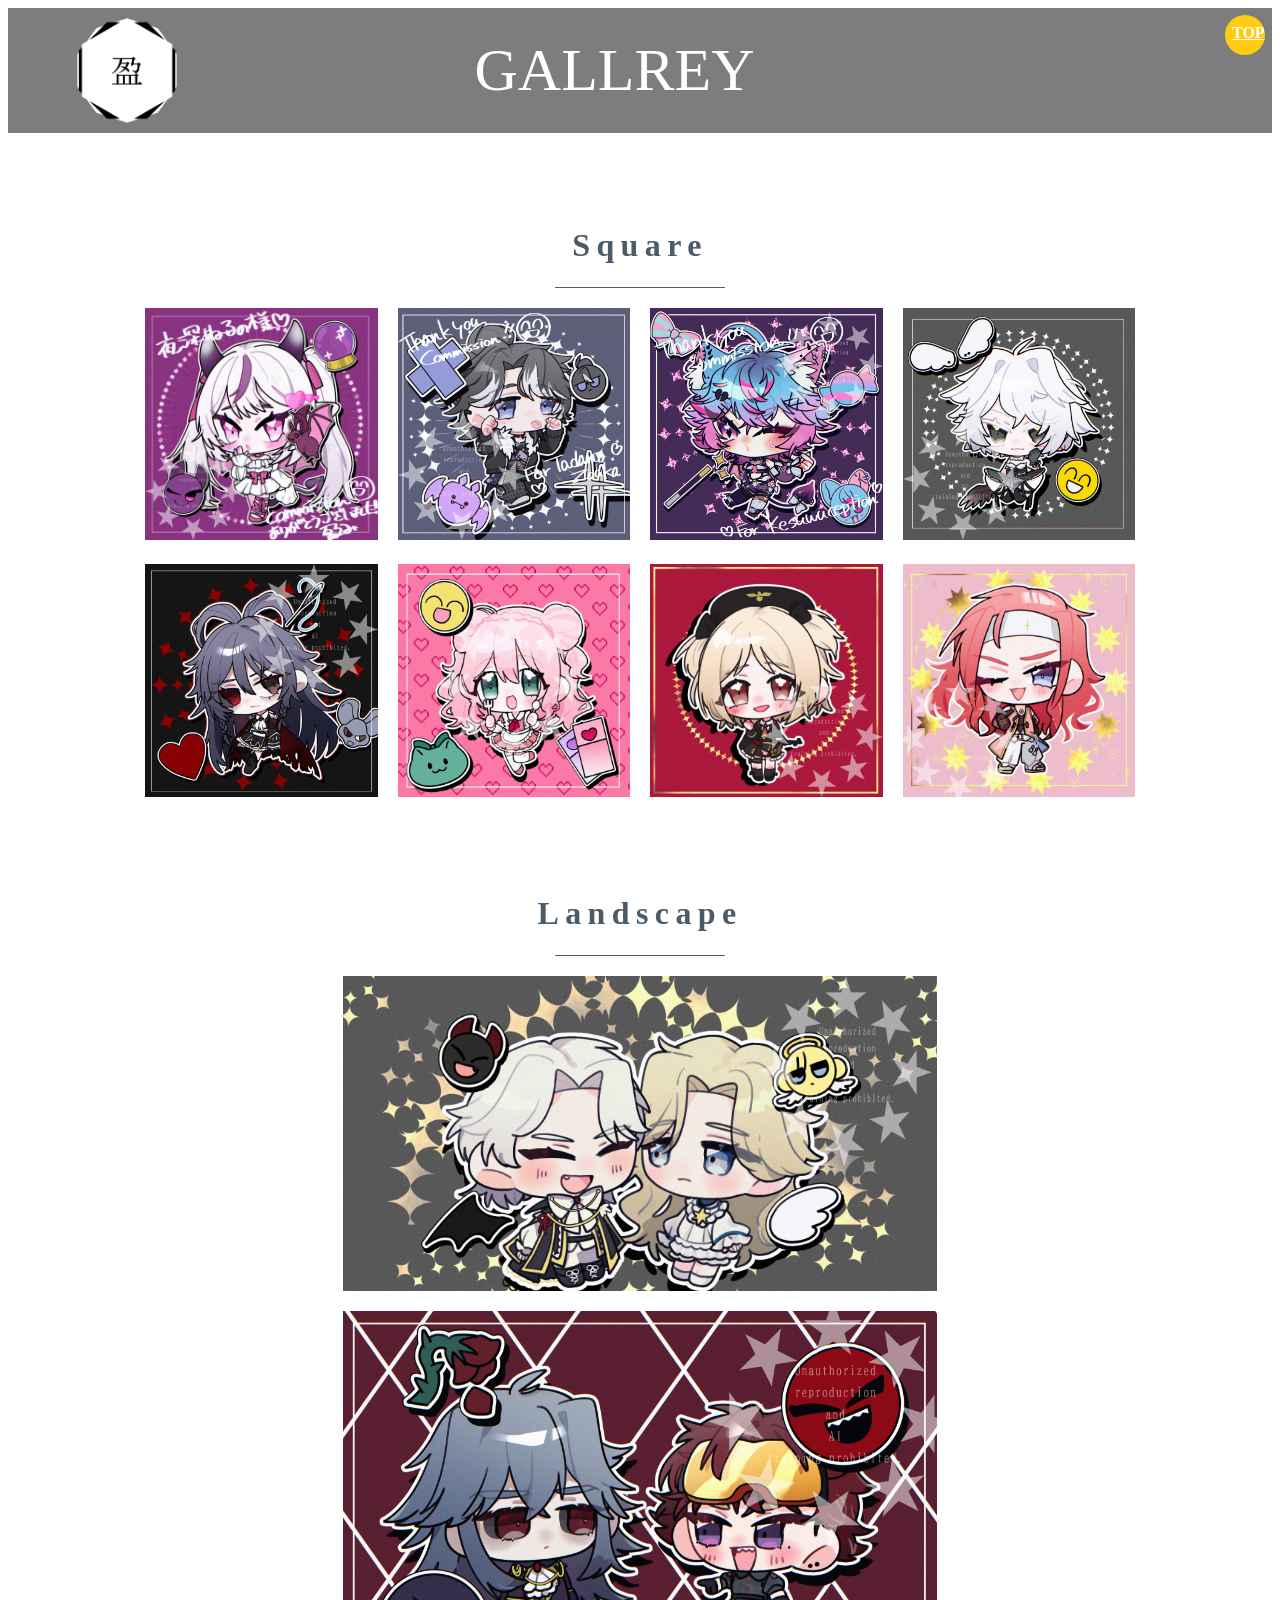
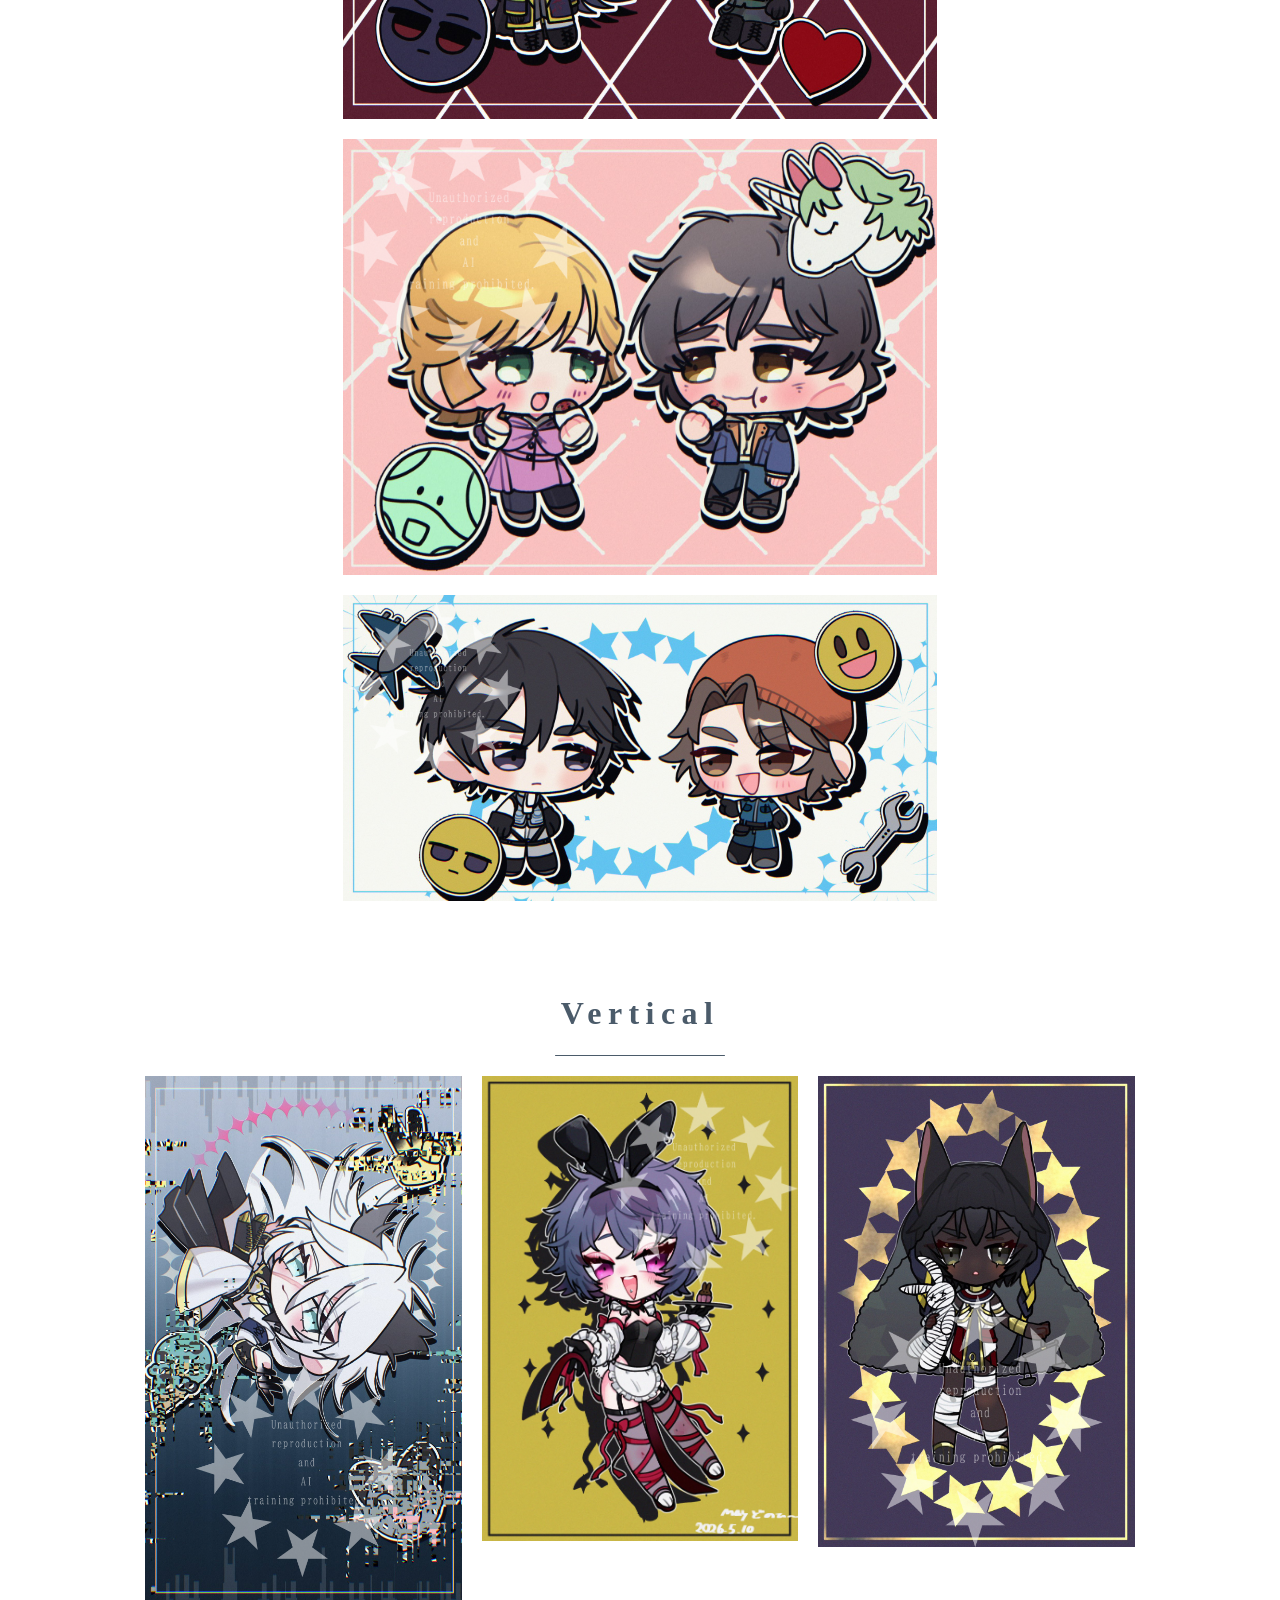
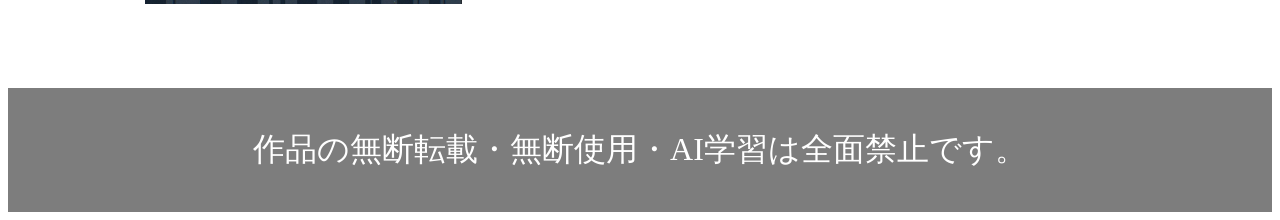
==== gallery.html @ 80ac4629 "gallery" ====
<!DOCTYPE html>
<html lang="ja">
<head>
    <meta charset="UTF-8">
    <meta name="viewport" content="width=device-width, initial-scale=1.0">
    <title>盈のギャラリー</title>
    <link rel="stylesheet" href="css/reset.css" type="text/css">
    <link rel="stylesheet" href="css/pc.css" type="text/css">  
    <link rel="stylesheet" href="css/sp.css" type="text/css">
</head>
<body>
    <header class="site-header">
        <div id="logo-gallery"></div>
        <img src="common/logo.png" width="100" height="100%" alt="盈ロゴ">
        <div class="page-title">GALLREY</div>
        <div id="top-back"><a href="index.html">TOP</a>
        </div>
    </div>
    </header>
    
    <main>
        <section id="square">
            <h2>Square</h2>
            <div class="square-grid">
                <a><img class="item-thumb" src="common/CM1.png" alt="コミッション1" width="152" height="152"></a>
                <a><img class="item-thumb" src="common/CM2.png" alt="コミッション2" width="152" height="152"></a>
                <a><img class="item-thumb" src="common/CM3.png" alt="コミッション3" width="152" height="152"></a>
                <a><img class="item-thumb" src="common/sample1.png" alt="サンプル1" width="152" height="152"></a>
                <a><img class="item-thumb" src="common/sample2.png" alt="サンプル2" width="152" height="152"></a>
                <a><img class="item-thumb" src="common/sample3.png" alt="サンプル3" width="152" height="152"></a>
                <a><img class="item-thumb" src="common/sample4.png" alt="サンプル4" width="152" height="152"></a>
                <a><img class="item-thumb" src="common/sample7.png" alt="サンプル7" width="152" height="152"></a>
            </div>
        </section>

        <section id="Landscape">
            <h2>Landscape</h2>
            <div class="grid-l">
                    <a><img src="common/land1.png" alt=""></a>
                    <a><img src="common/land2.png" alt=""></a>
                    <a><img src="common/land3.png" alt=""></a>
                    <a><img src="common/land4.png" alt=""></a>
                </div>
        </section>

        <section id="Vertical">
            <h2>Vertical</h2>
            <div class="grid-v">
                <a><img class="item-thumb" src="common/vati1.png" alt=""></a>
                <a><img class="item-thumb" src="common/vati2.png" alt=""></a>
                <a><img class="item-thumb" src="common/vati3.png" alt=""></a>
            </div>
        </section>
    </main>


</body>
<footer class="site-footer">
    <p>作品の無断転載・無断使用・AI学習は全面禁止です。</p>
</footer>
<script>

</script>


</html>
---- css/pc.css ----
p {
    font-size: 2em;
}

.sp {
    display: none;
}

h2::after {
    content: "";
    display: block;
    background-color: #4b5b6a;
    width: 170px;
    height: 1px;
    margin: 10px auto 0;
    border-radius: 2px;
}

.site-header {
    display: flex;
    align-items: center;
    justify-content: space-between;
    padding: 10px 40px;
    background: #7d7d7d;
}

.site-title {
    color: #fff;
    margin: 20px;
    padding: 0px;
}


nav ul {
    overflow: hidden;
    list-style: none;
}

nav li {
    float: left;
    margin-left: 30px;
}

#mainPhoto {
    width: 100%;
    height: 600px;
    margin: 0 auto;
    background: #fff;
    box-sizing: border-box;
    overflow: hidden;
}

#mainPhoto img{
    width: 100%;
    height: 90%;
    object-fit: cover;
    display: block;
}

main section {
  margin: 80px auto;
}
 
section h2 {
  text-align: center;
  font-size: 2em;
  line-height: 200%;
  color: #4b5b6a;
  letter-spacing: 0.35em;
  margin-bottom: 20px;
}

.swiper{
    width: 50%;
    max-width: 900px;
    margin: 0 auto;
}
.swiper-slide {
    width: auto !important;
    display: flex !important;
    justify-content: center;
}
.swiper-slide img{
    width: 300px;
    height: auto;
    padding-top: 45px;
    padding-bottom: 45px;
    object-fit: contain;
    transform: scale(0.9);
    transition: transform 0.3s ease;
}
.swiper-slide-active img {
    transform: scale(1.2);
}
:root {
    --swiper-navigation-color: #ffcc12;
    --swiper-pagination-color: #ffcc12;
    --swiper-pagination-bullet-inactive-color: #bfc7d0;
    --swiper-pagination-bullet-inactive-opacity: 1;
}

.swiper-pagination-bullet {
    width: 14px;
    height: 14px;
    position: relative;
    background: transparent;
    opacity: 1;
}
.swiper-pagination-bullet::before,
.swiper-pagination-bullet::after{
    content: "";
    position: absolute;
    width: 10px;
    height: 14px;
    background: #bfc7d0;
    border-radius: 10px 10px 0 0;
}
/*左の丸*/
.swiper-pagination-bullet::before{
    left: 3px;
    transform: rotate(-45deg);
    transform-origin: bottom left;
}
/*右の丸*/
.swiper-pagination-bullet::after{
    right: 5px;
    transform: rotate(45deg);
    transform-origin: bottom right;
}
.swiper-pagination-bullet-active::before,
.swiper-pagination-bullet-active::after{
    background: #ffcc12;
}

.gallery-link {
    display: flex;
    justify-content: center;
    margin-top: 20px;
}

#skeb-link {
    display: block;
    text-align: center;
    color: #4b5b6a;
    font-size: 2em;
}

section #snslink {
    display: block;
    text-align: center;
    color: #4b5b6a;
    margin: 0 auto;
    width: fit-content;
}
 
.sns-icon {
    border-radius: 50%;
    object-fit: cover;
}
.sns-icon {
    transition: 0.3s;
}
.sns-icon:hover {
    transform: scale(1.1);
}

.site-footer {
    display: flex;
    align-items: center;
    justify-content: space-between;
    padding: 40px 40px;
    background: #7d7d7d;
}

footer p {
    text-align: center;
    margin: auto;
    color: #fff;
}

/*GALLERYページ*/

.page-title {
    text-align: center;
    margin: auto;
    color: #fff;
    font-size: 60px;
    padding-right: 180px;
}

#logo-gallery {
    padding-left: 29px;
}

#top-back {
    font-weight: bold;
    width: 40px;
    height: 40px;
    position: fixed;
    top: 15px;
    right: 15px;
    z-index: 2000;
    display: inline-block;
    color: #fff;
    background-color: #ffcc12;
    border-radius: 50px;
    position: absolute
}

#top-back a {
    display: flex;
    color: #fff;
    margin-top: 9px;
    padding-left: 7px;
}

.square-grid img:hover {
    transform: scale(1.2);
}

.square-grid {
    display: grid;
    grid-template-columns: repeat(4, 1fr);/*横4列*/
    gap: 20px; /*画像の間隔*/
    max-width: 990px;
    margin: 0 auto;
}
.square-grid a {
    display: block;
}
.square-grid img {
    width: 100%;
    height: auto;
    object-fit: cover;
}

.grid-l img:hover {
    transform: scale(1.2);
}

.grid-l {
    display: grid;
    grid-template-columns: repeat(1, 1fr);
    gap: 20px;
    max-width: 990px;
    margin: 0 auto;
}

.grid-l a {
    display: flex;
    justify-content: center;
}

.grid-l img {
    width: 60%;
    height: auto;
    object-fit: cover;
}

.grid-v img:hover {
    transform: scale(1.2);
}

.grid-v {
    display: grid;
    grid-template-columns: repeat(3 ,1fr);
    gap: 20px;
    max-width: 990px;
    margin: 0 auto;
}

.grid-v a {
   display: block;
}
.grid-v img {
    width: 100%;
    height: auto;
    object-fit: cover;
}
---- css/sp.css ----
@media screen and (max-width: 736px){
    
    p {
        font-size: 16px;
    }
        
    .pc {display: none;}

    html {
        overflow-x: hidden;
    }

    body {
        width: 100%;
        margin: 0;
        padding: 0;
    }

    .container {
        flex-direction: column;
    }

    header {
        position: relative;
        display: flex;
        flex-direction: column;
        align-items: center;
        height: 150px;
        justify-content: center;

    }

    #logo img {
        width: 30px;
        height: 30px;
        margin: 0 auto 4px auto
    }

    .site-title {
        font-size: 18px;
        margin: 0;
    }

    #gNavi * {
        pointer-events: auto;
    }
/*ナビは最初非表示*/
     #gNavi {
        background-color: rgba(249, 249, 249, 0.9);
        width: 100%;
        height: 100vh;
        position: fixed;
        top: 0;
        left: 0;
        z-index: 990;
        flex-direction: column;
        justify-content: center;
        align-items: center;
        visibility: hidden;
        opacity: 0;
        transition: all .6s ease;
        pointer-events: none;
    }
    #gNavi ul {
        opacity: 0;
        transform: translateY(-200px);
        transition: transform .6s ease, opacity 02s ease;
    }
    #gNavi img {
        display: block;
        padding: 10px 0;
    }

    .open {
        overflow: hidden;
    }
    .open #gNavi {
        visibility: visible;
        opacity: 1;
    }
    .open #gNavi ul{
        opacity: 1;
        transform: translateY(0);
    }
/*ハンバーガーの位置調整（はみ出し防止）*/
    #nav-toggle {
        width: 30px;
        height: 25px;
        position: fixed;
        top: 15px;
        right: 15px;
        z-index: 2000;
    }

    #nav-toggle>div {
        position: relative;
        width: 100%;
        height: 100%;

    }

    #nav-toggle span {
        width: 100%;
        height: 3px;
        left: 0;
        display: block;
        background: #ffcc12;
        position: absolute;
        transition: transform .6s ease-in-out, top .5s ease;
    }

    #nav-toggle span:nth-child(1){top: 0px;}
    #nav-toggle span:nth-child(2){top: 10px;}
    #nav-toggle span:nth-child(3){top: 20px;}
    .open #nav-toggle span:nth-child(1){
        top: 15px;
        transform: rotate(45deg);
    }
    .open #nav-toggle span:nth-child(2){
        top: 15px;
        width: 0;
        left: 50%;
    }
    .open #nav-toggle span:nth-child(3){
        top: 15px;
        transform: rotate(-45deg);
    }
   
    .swiper {
        width: 100%;
        max-width: 700px;
        margin: 0 auto;
    }

    #skeb-link {
        font-size: 1em;
    }
/*GALLERYのCSS*/

    .page-title {
        font-size: 40px;
        padding: 0;
    }


    }
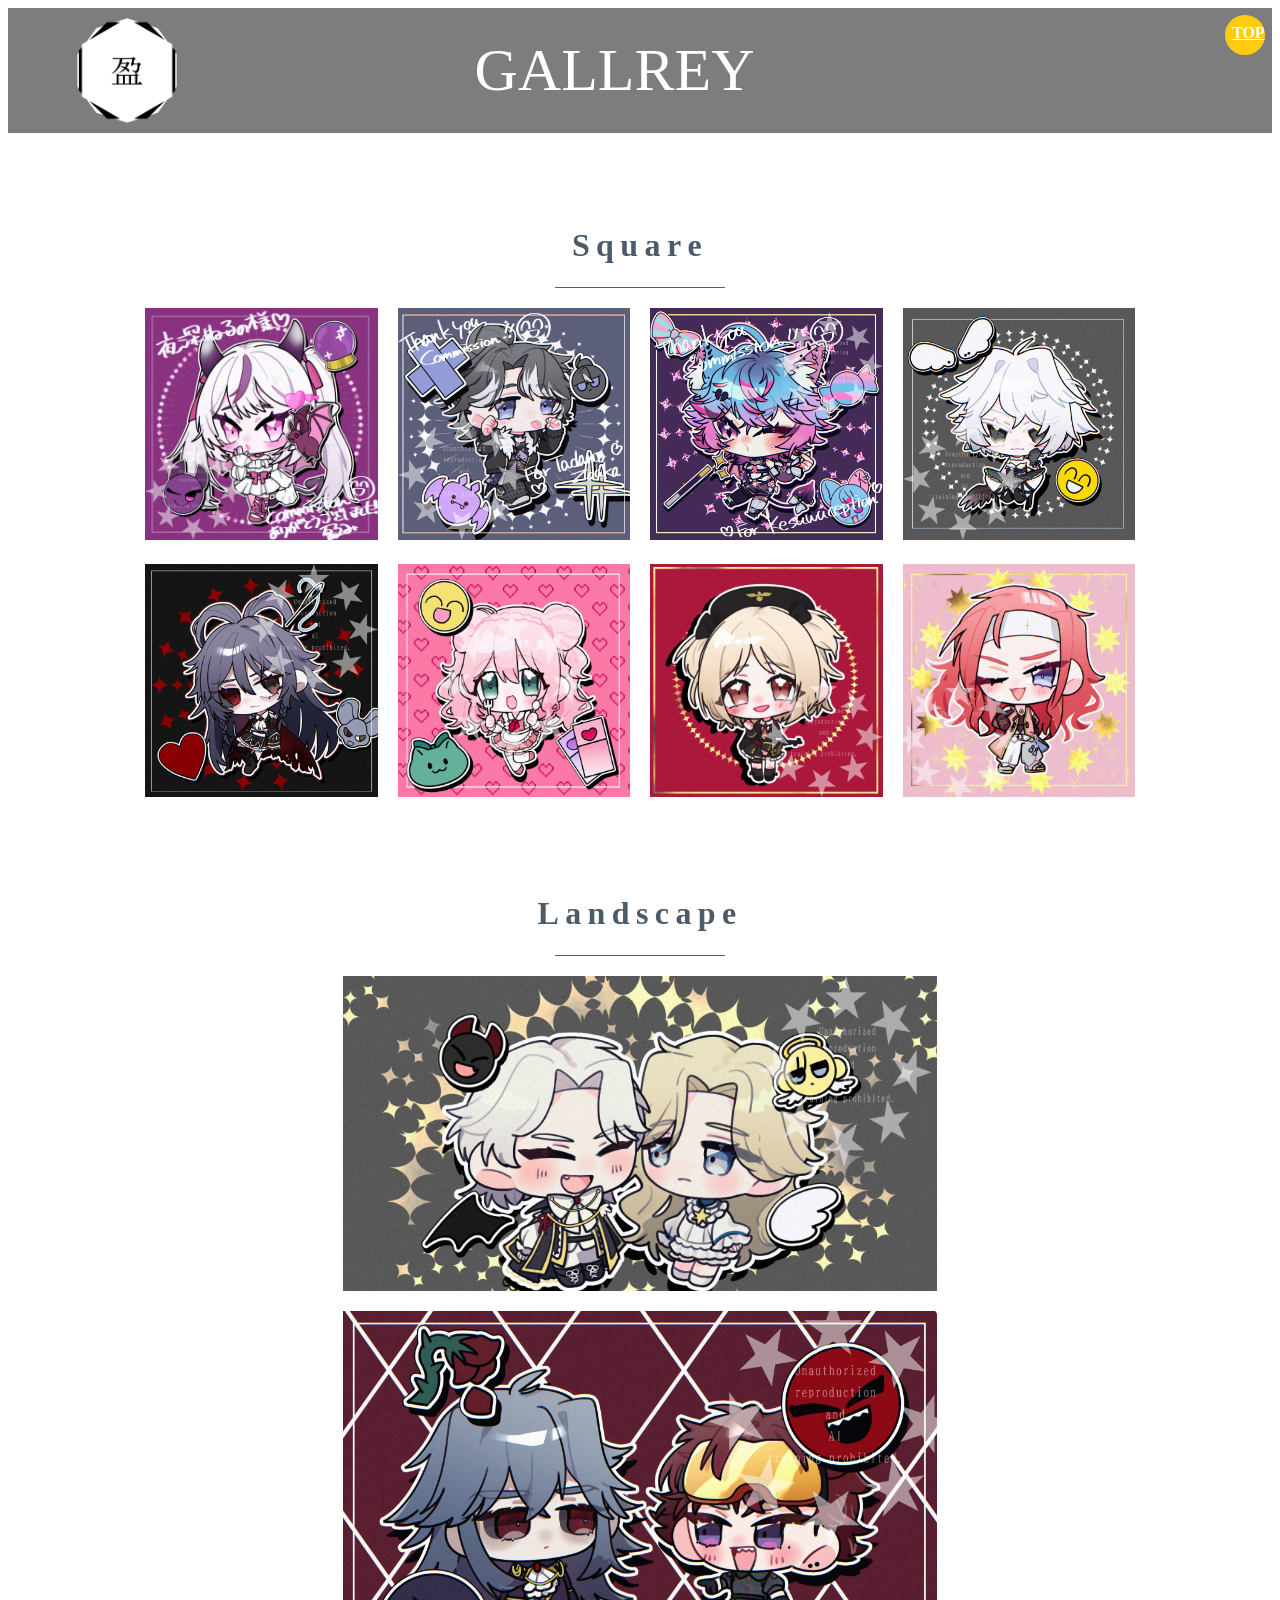
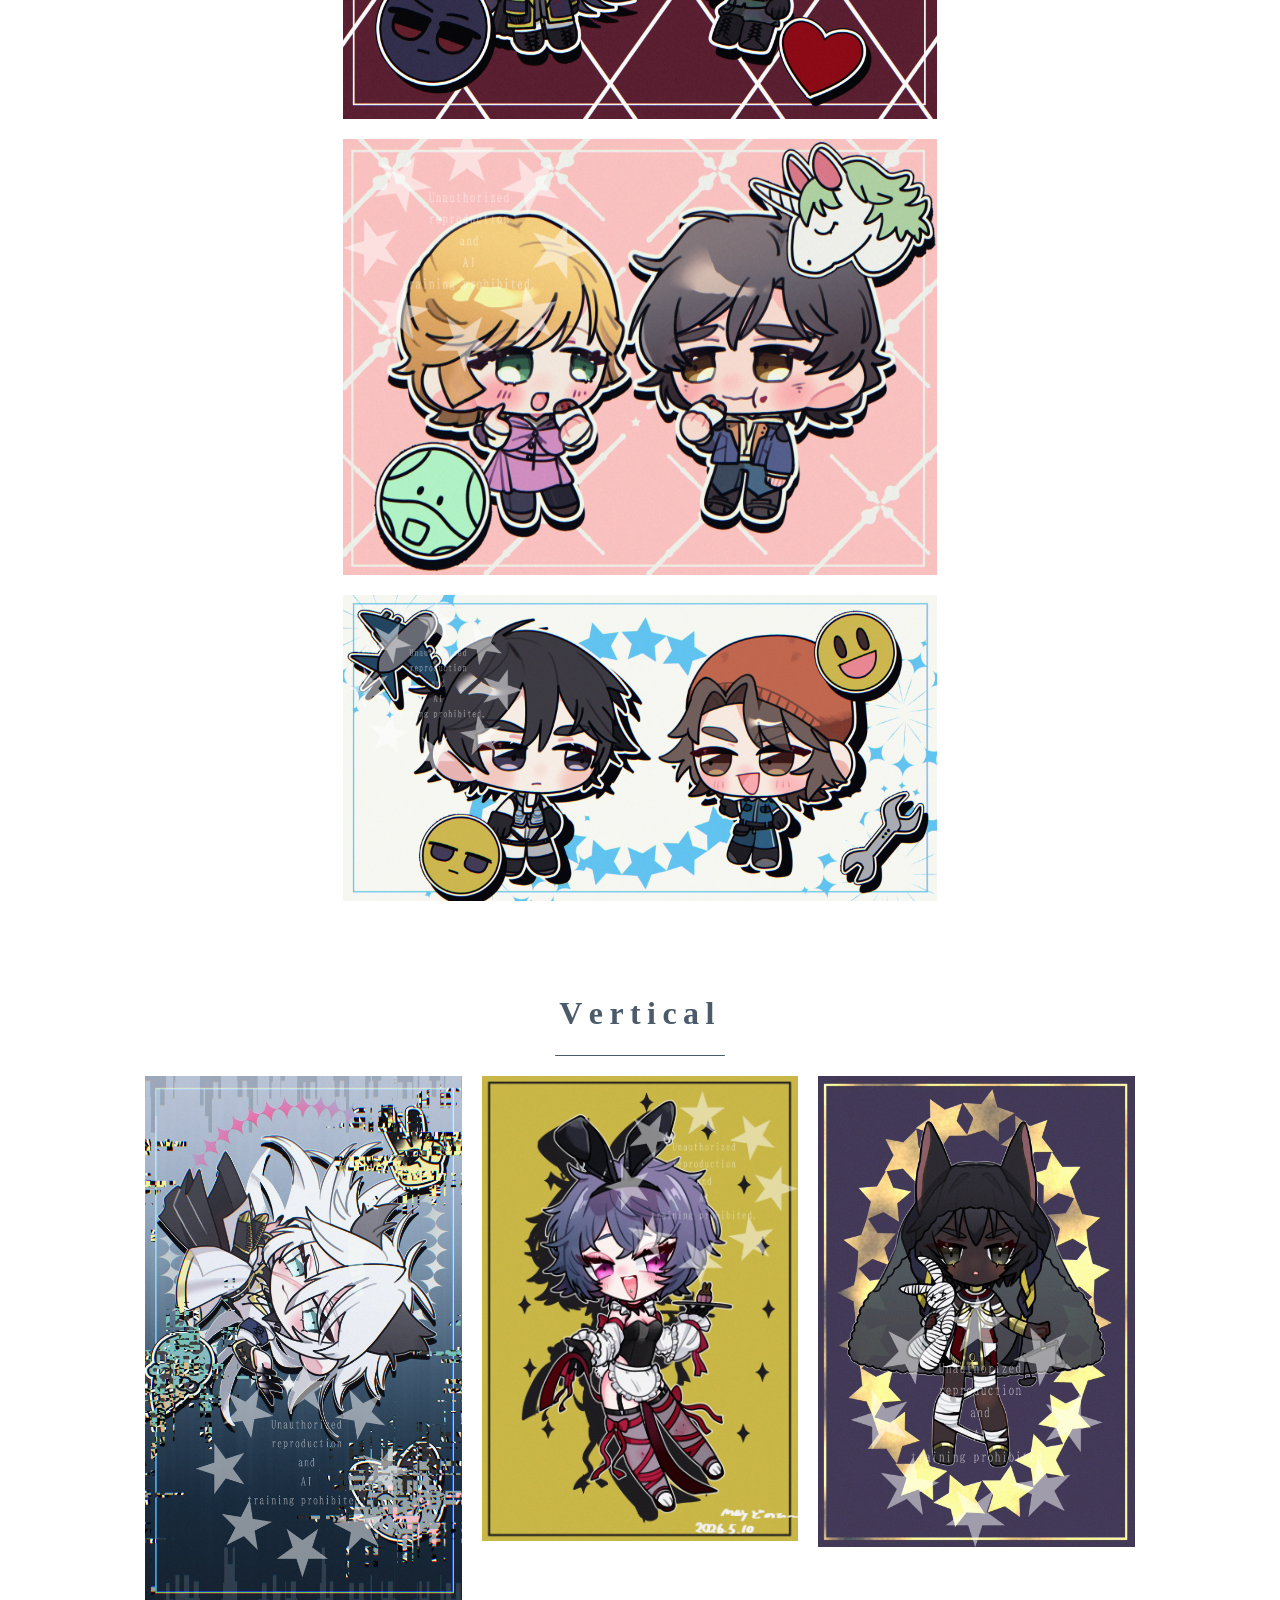
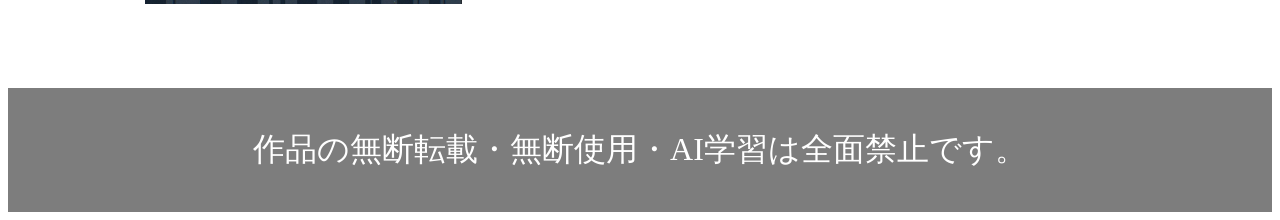
==== commit 2e21d42e: "css" ====
--- a/gallery.html
+++ b/gallery.html
@@ -20,47 +20,74 @@
     
     <main>
         <section id="square">
-            <h2>Square</h2>
+            <h2 class="fade-text">Square</h2>
             <div class="square-grid">
-                <a><img class="item-thumb" src="common/CM1.png" alt="コミッション1" width="152" height="152"></a>
-                <a><img class="item-thumb" src="common/CM2.png" alt="コミッション2" width="152" height="152"></a>
-                <a><img class="item-thumb" src="common/CM3.png" alt="コミッション3" width="152" height="152"></a>
-                <a><img class="item-thumb" src="common/sample1.png" alt="サンプル1" width="152" height="152"></a>
-                <a><img class="item-thumb" src="common/sample2.png" alt="サンプル2" width="152" height="152"></a>
-                <a><img class="item-thumb" src="common/sample3.png" alt="サンプル3" width="152" height="152"></a>
-                <a><img class="item-thumb" src="common/sample4.png" alt="サンプル4" width="152" height="152"></a>
-                <a><img class="item-thumb" src="common/sample7.png" alt="サンプル7" width="152" height="152"></a>
+                <a><img class="fade-up" src="common/CM1.png" alt="コミッション1" width="152" height="152"></a>
+                <a><img class="fade-up" src="common/CM2.png" alt="コミッション2" width="152" height="152"></a>
+                <a><img class="fade-up" src="common/CM3.png" alt="コミッション3" width="152" height="152"></a>
+                <a><img class="fade-up" src="common/sample1.png" alt="サンプル1" width="152" height="152"></a>
+                <a><img class="fade-up" src="common/sample2.png" alt="サンプル2" width="152" height="152"></a>
+                <a><img class="fade-up" src="common/sample3.png" alt="サンプル3" width="152" height="152"></a>
+                <a><img class="fade-up" src="common/sample4.png" alt="サンプル4" width="152" height="152"></a>
+                <a><img class="fade-up" src="common/sample7.png" alt="サンプル7" width="152" height="152"></a>
             </div>
         </section>
 
         <section id="Landscape">
-            <h2>Landscape</h2>
+            <h2 class="fade-text">Landscape</h2>
             <div class="grid-l">
-                    <a><img src="common/land1.png" alt=""></a>
-                    <a><img src="common/land2.png" alt=""></a>
-                    <a><img src="common/land3.png" alt=""></a>
-                    <a><img src="common/land4.png" alt=""></a>
+                    <a><img class="fade-up" src="common/land1.png" alt=""></a>
+                    <a><img class="fade-up" src="common/land2.png" alt=""></a>
+                    <a><img class="fade-up" src="common/land3.png" alt=""></a>
+                    <a><img class="fade-up" src="common/land4.png" alt=""></a>
                 </div>
         </section>
 
         <section id="Vertical">
-            <h2>Vertical</h2>
+            <h2 class="fade-text">Vertical</h2>
             <div class="grid-v">
-                <a><img class="item-thumb" src="common/vati1.png" alt=""></a>
-                <a><img class="item-thumb" src="common/vati2.png" alt=""></a>
-                <a><img class="item-thumb" src="common/vati3.png" alt=""></a>
+                <a><img class="fade-up" src="common/vati1.png" alt=""></a>
+                <a><img class="fade-up" src="common/vati2.png" alt=""></a>
+                <a><img class="fade-up" src="common/vati3.png" alt=""></a>
             </div>
         </section>
     </main>
+<script>
+    //　▼画像のfade-up
+const fadeUps = document.querySelectorAll( '.fade-up');
+
+const observer1 = new IntersectionObserver(entries => {
+    entries.forEach(entry => {
+        if (entry.isIntersecting) {
+            entry.target.classList.add('show');
+        }
+    });
+});
+
+fadeUps.forEach(el => observer1.observe(el));
+//　▼文字を一文字ずつ分割
+document.querySelectorAll('.fade-text').forEach(text => {
+    const chars = text.textContent.trim().split('');
+    text.innerHTML = chars.map(c => `<span>${c}</span>`).join('');
+});
+// 文字のfade-up
+const fadeTexts = document.querySelectorAll('.fade-text');
+
+const observer2 = new IntersectionObserver(entries => {
+    entries.forEach(entry => {
+        if(entry.isIntersecting) {
+            entry.target.classList.add('show');
+        }
+    });
+});
+fadeTexts.forEach(el => observer2.observe(el));
+</script>
 
 
 </body>
 <footer class="site-footer">
     <p>作品の無断転載・無断使用・AI学習は全面禁止です。</p>
 </footer>
-<script>
-
-</script>
 
 
 </html>
--- a/css/pc.css
+++ b/css/pc.css
@@ -133,9 +133,26 @@
 }
 
 .gallery-link {
-    display: flex;
-    justify-content: center;
-    margin-top: 20px;
+    text-decoration: none;
+    display: block;
+    width: max-content;
+    margin-top: 25px;
+    margin-left: auto;
+    margin-right: auto;
+    color: #fff;
+    background-color: #ffcc12;
+}
+
+a.gallery-link {
+    border-radius:100vh
+}
+
+.gallery-link {
+    transition: 0.3s;
+}
+
+.gallery-link:hover {
+    transform: scale(1.3);
 }
 
 #skeb-link {
@@ -207,6 +224,11 @@
     position: absolute
 }
 
+#top-back:hover {
+    transform: scale(1.5);
+    transition: 0.4s;
+}
+
 #top-back a {
     display: flex;
     color: #fff;
@@ -276,4 +298,34 @@
     width: 100%;
     height: auto;
     object-fit: cover;
-}+}
+
+.fade-up {
+    opacity: 0;
+    transform: translateY(30px);
+    transition: opacity 0.8s ease, transform 0.8s ease;
+}
+.fade-up.show {
+    opacity: 1;
+    transform: translateY(0);
+}
+
+.fade-text span {
+    opacity: 0;
+    transform: translateY(20px);
+    display: inline-block;
+    transition: opacity 0.5s ease, transform 0.5s ease;
+}
+.fade-text.show span {
+    opacity: 1;
+    transform: translateY(0);
+}
+.fade-text.show span:nth-child(1) {transition-delay: 0.05s;}
+.fade-text.show span:nth-child(2) {transition-delay: 0.10s;}
+.fade-text.show span:nth-child(3) {transition-delay: 0.15s;}
+.fade-text.show span:nth-child(4) {transition-delay: 0.20s;}
+.fade-text.show span:nth-child(5) {transition-delay: 0.25s;}
+.fade-text.show span:nth-child(6) {transition-delay: 0.30s;}
+.fade-text.show span:nth-child(7) {transition-delay: 0.35s;}
+.fade-text.show span:nth-child(8) {transition-delay: 0.40s;}
+.fade-text.show span:nth-child(9) {transition-delay: 0.45s;}
--- a/css/sp.css
+++ b/css/sp.css
@@ -135,6 +135,51 @@
     #skeb-link {
         font-size: 1em;
     }
+
+    .site-header {
+    display: flex;
+    align-items: center;
+    justify-content: space-between;
+    padding: 2px 40px;
+    background: #7d7d7d;
+}
+
+    #mainPhoto {
+    width: 100%;
+    height: 400px;
+    margin: 0 0 -30px 0;
+    background: #fff;
+    box-sizing: border-box;
+    overflow: hidden;
+}
+
+    main section {
+    margin: 60px auto;
+}
+
+.gallery-link {
+    text-decoration: none;
+    display: block;
+    width: max-content;
+    height: auto;
+    margin-left: auto;
+    margin-right: auto;
+    color: #fff;
+    background-color: #ffcc12;
+}
+
+a.gallery-link {
+    border-radius:100vh
+}
+
+.gallery-link {
+    transition: 0.3s;
+}
+
+.gallery-link:hover {
+    transform: scale(1.3);
+}
+
 /*GALLERYのCSS*/
 
     .page-title {
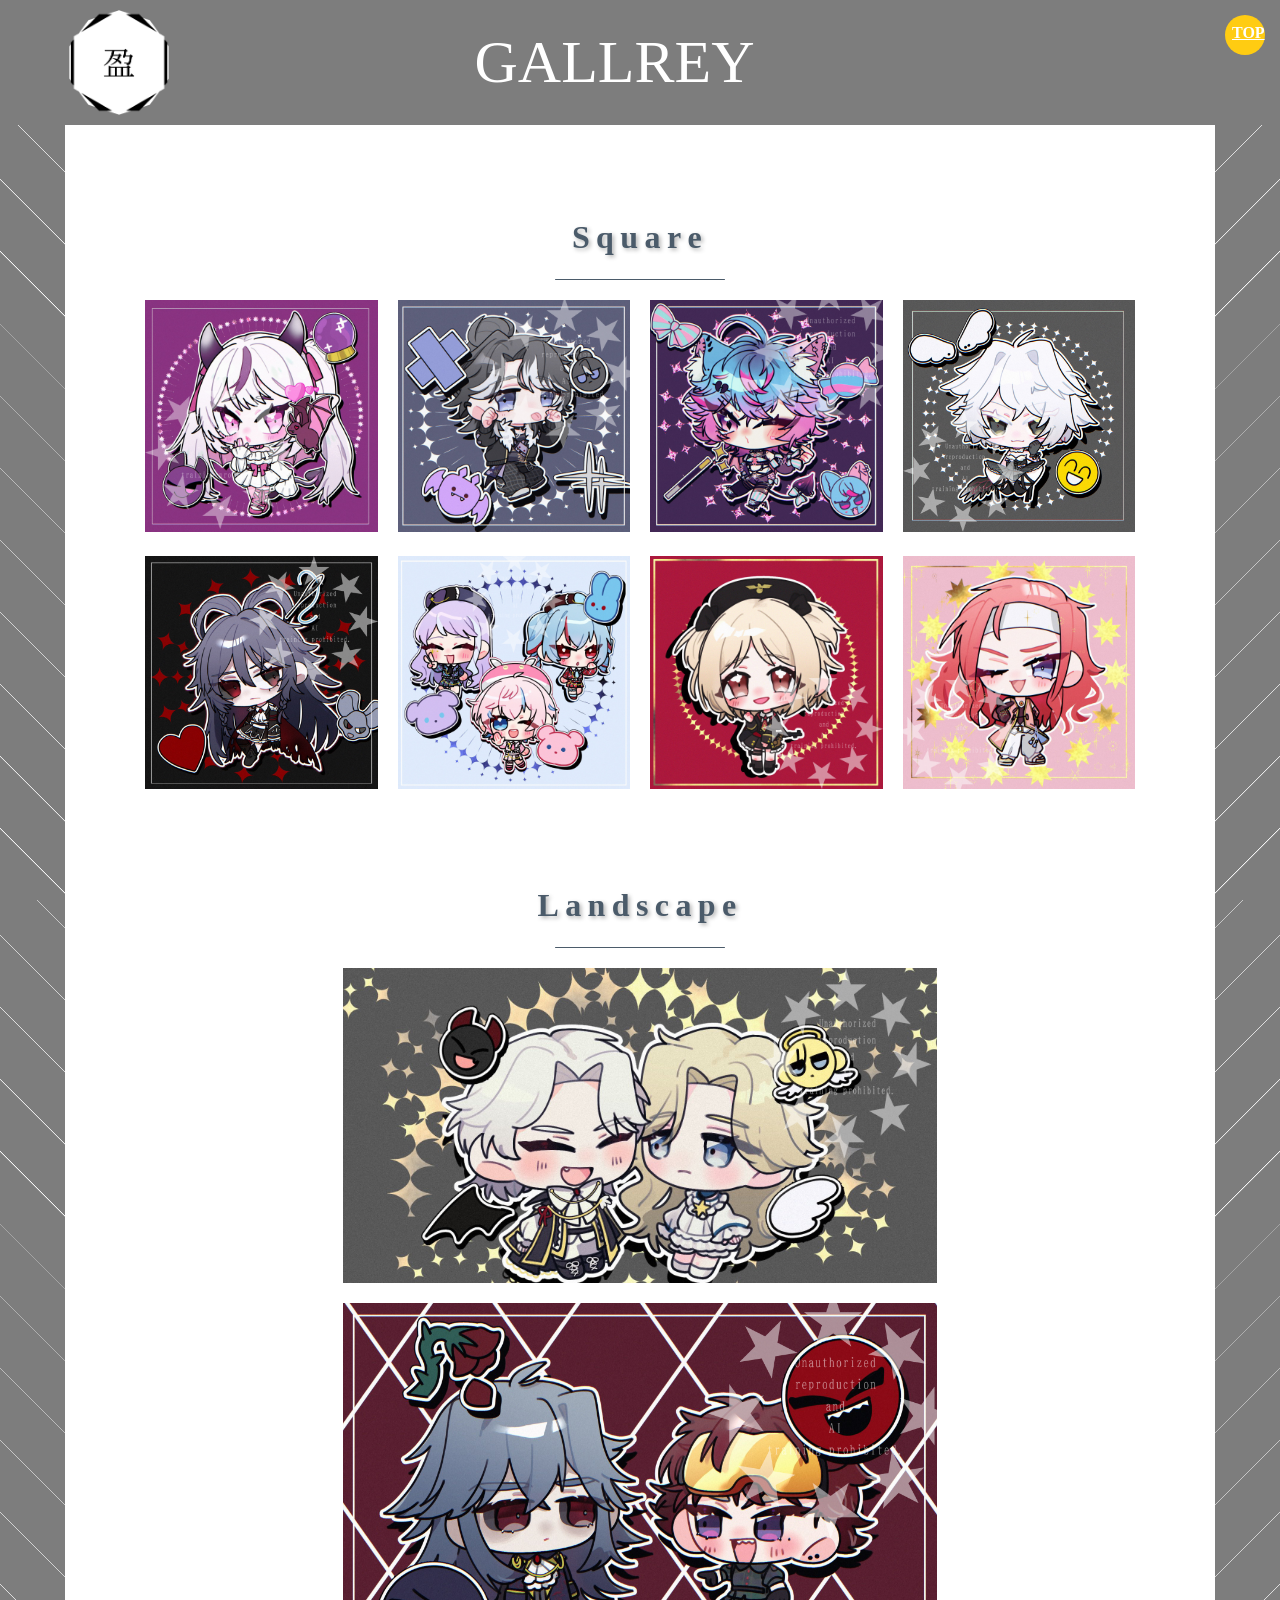
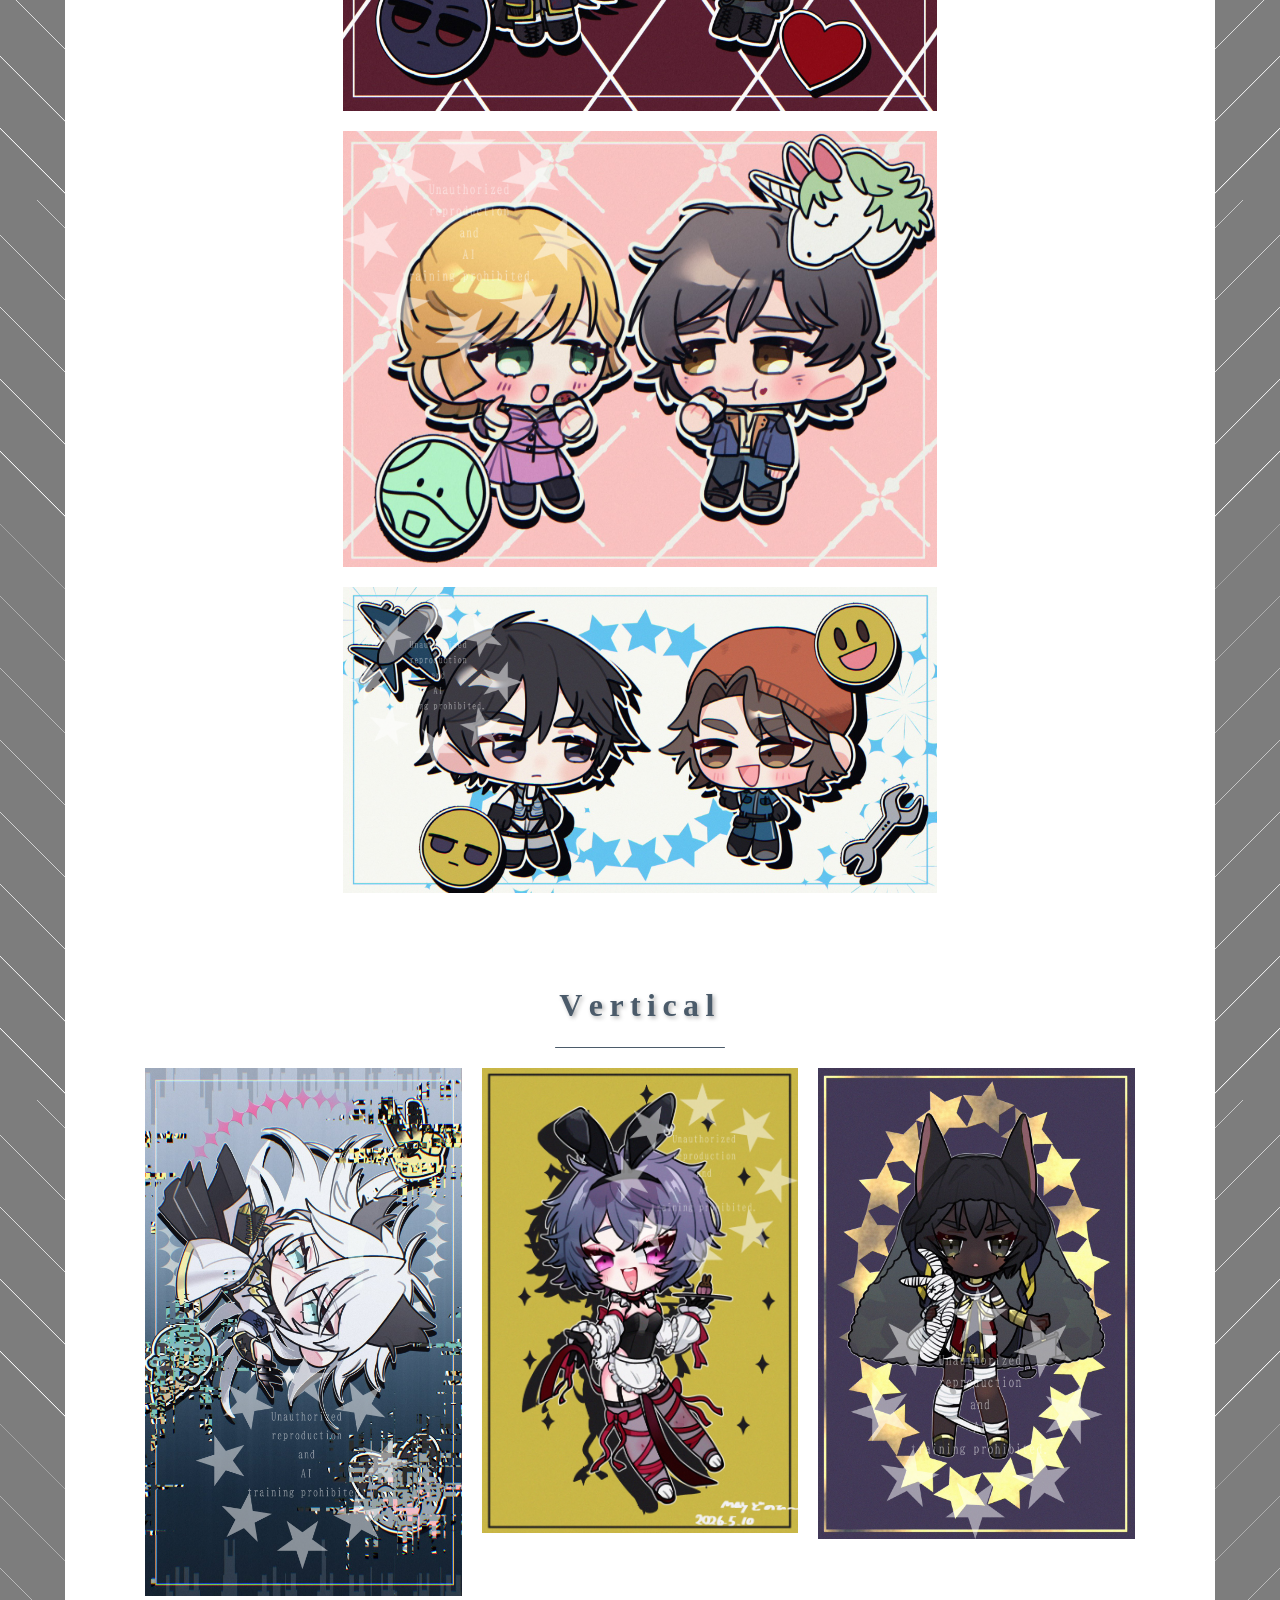
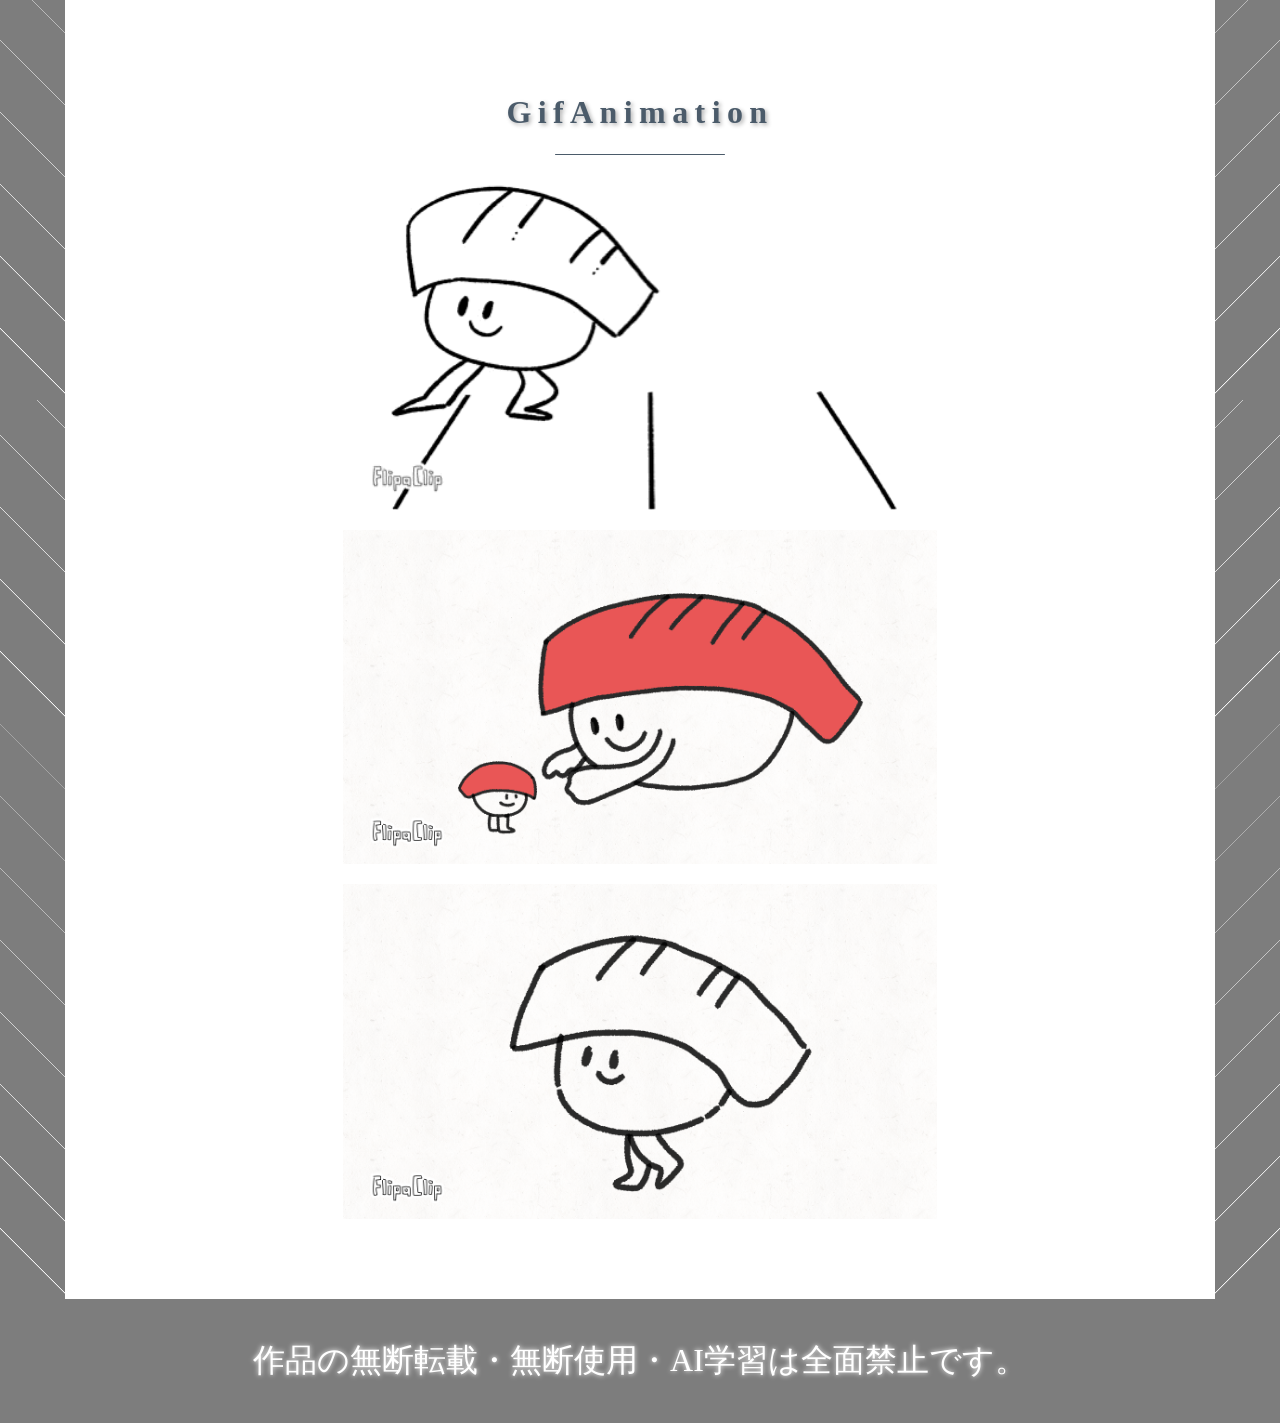
==== commit 23a02c7d: "GIF lightbox" ====
--- a/gallery.html
+++ b/gallery.html
@@ -4,9 +4,11 @@
     <meta charset="UTF-8">
     <meta name="viewport" content="width=device-width, initial-scale=1.0">
     <title>盈のギャラリー</title>
+    <link href="css/lightbox.min.css" rel="stylesheet">
     <link rel="stylesheet" href="css/reset.css" type="text/css">
     <link rel="stylesheet" href="css/pc.css" type="text/css">  
-    <link rel="stylesheet" href="css/sp.css" type="text/css">
+    <link rel="stylesheet" href="css/sp.css" type="text/css"> 
+
 </head>
 <body>
     <header class="site-header">
@@ -22,14 +24,14 @@
         <section id="square">
             <h2 class="fade-text">Square</h2>
             <div class="square-grid">
-                <a><img class="fade-up" src="common/CM1.png" alt="コミッション1" width="152" height="152"></a>
-                <a><img class="fade-up" src="common/CM2.png" alt="コミッション2" width="152" height="152"></a>
-                <a><img class="fade-up" src="common/CM3.png" alt="コミッション3" width="152" height="152"></a>
-                <a><img class="fade-up" src="common/sample1.png" alt="サンプル1" width="152" height="152"></a>
-                <a><img class="fade-up" src="common/sample2.png" alt="サンプル2" width="152" height="152"></a>
-                <a><img class="fade-up" src="common/sample3.png" alt="サンプル3" width="152" height="152"></a>
-                <a><img class="fade-up" src="common/sample4.png" alt="サンプル4" width="152" height="152"></a>
-                <a><img class="fade-up" src="common/sample7.png" alt="サンプル7" width="152" height="152"></a>
+                <a href="common/CM1.png" data-lightbox="gallery" data-title="コミッション1"><img class="fade-up" src="common/CM1.png" alt="コミッション1" width="152" height="152"></a>
+                <a href="common/CM2.png" data-lightbox="gallery" data-title="コミッション2"><img class="fade-up" src="common/CM2.png" alt="コミッション2" width="152" height="152"></a>
+                <a href="common/CM3.png" data-lightbox="gallery" data-title="コミッション3"><img class="fade-up" src="common/CM3.png" alt="コミッション3" width="152" height="152"></a>
+                <a href="common/sample1.png" data-lightbox="gallery" data-title="サンプル"><img class="fade-up" src="common/sample1.png" alt="サンプル1" width="152" height="152"></a>
+                <a href="common/sample2.png" data-lightbox="gallery" data-title="サンプル"><img class="fade-up" src="common/sample2.png" alt="サンプル2" width="152" height="152"></a>
+                <a href="common/sample9.png" data-lightbox="gallery" data-title="サンプル"><img class="fade-up" src="common/sample9.png" alt="サンプル3" width="152" height="152"></a>
+                <a href="common/sample4.png" data-lightbox="gallery" data-title="サンプル"><img class="fade-up" src="common/sample4.png" alt="サンプル4" width="152" height="152"></a>
+                <a href="common/sample7.png" data-lightbox="gallery" data-title="サンプル"><img class="fade-up" src="common/sample7.png" alt="サンプル7" width="152" height="152"></a>
             </div>
         </section>
 
@@ -51,8 +53,22 @@
                 <a><img class="fade-up" src="common/vati3.png" alt=""></a>
             </div>
         </section>
+
+        <section id="Gif">
+            <h2 class="fade-text">Gif Animation</h2>
+            <div class="grid-g">
+                <a><img class="fade-up" src="gif/S__112689159.gif" alt=""></a>
+                <a><img class="fade-up" src="gif/S__112689158.gif" alt=""></a>
+                <a><img class="fade-up" src="gif/S__112689160.gif" alt=""></a>
+            </div>
+
+        </section>
     </main>
+
+<script src="https://code.jquery.com/jquery-3.4.1.js"></script>
+<script src="common/js/lightbox.min.js"></script>
 <script>
+    $(function () {
     //　▼画像のfade-up
 const fadeUps = document.querySelectorAll( '.fade-up');
 
@@ -81,6 +97,13 @@
     });
 });
 fadeTexts.forEach(el => observer2.observe(el));
+
+  // Lightboxのオプション設定
+  lightbox.option({
+    'wrapAround': true, // 最後まで見たあと最初に戻る
+    'alwaysShowNavOnTouchDevices': true //スマホでも操作用の矢印を常に表示
+  });
+})
 </script>
 
 
--- a/css/pc.css
+++ b/css/pc.css
@@ -1,3 +1,9 @@
+html, body {
+    margin: 0;
+    padding: 0;
+    height: 100%;
+}
+
 p {
     font-size: 2em;
 }
@@ -41,6 +47,27 @@
     margin-left: 30px;
 }
 
+body {
+    background:
+        repeating-linear-gradient(
+            45deg,
+            #7d7d7d 0,
+            #7d7d7d 50px,
+            transparent 51px,
+            transparent -10px
+        ) left top / 65px 100% repeat-y,
+        repeating-linear-gradient(
+            -45deg,
+            #7d7d7d 0,
+            #7d7d7d 50px,
+            transparent 51px,
+            transparent -10px
+        ) right top / 65px 100% repeat-y,
+        #fff;
+}
+
+
+
 #mainPhoto {
     width: 100%;
     height: 600px;
@@ -52,7 +79,7 @@
 
 #mainPhoto img{
     width: 100%;
-    height: 90%;
+    height: 100%;
     object-fit: cover;
     display: block;
 }
@@ -135,20 +162,15 @@
 .gallery-link {
     text-decoration: none;
     display: block;
-    width: max-content;
-    margin-top: 25px;
-    margin-left: auto;
-    margin-right: auto;
+    width: fit-content;
+    padding: 12px 30px;
+    margin: 25px auto 0;
     color: #fff;
     background-color: #ffcc12;
-}
-
-a.gallery-link {
-    border-radius:100vh
-}
-
-.gallery-link {
+    font-size: 18px;
+    border-radius: 100vh;
     transition: 0.3s;
+    box-shadow: 0 4px 10px rgba(0,0,0,0.15);
 }
 
 .gallery-link:hover {
@@ -193,6 +215,35 @@
     text-align: center;
     margin: auto;
     color: #fff;
+}
+
+
+.transition-effect {
+    position: fixed;
+    inset: 0;
+    background: #ffcc12;
+    display: flex;
+    justify-content: center;
+    align-items: center;
+    opacity: 0;
+    pointer-events: none;
+    transform: scale(1);
+    transition: opacity 0.6s ease;
+    z-index: 10;
+}
+.transition-effect.active {
+    opacity: 1;
+}
+.transition-effect.fade-out {
+    opacity: 0;
+}
+.transition-icon {
+    width: 120px;
+    transform: scale(0.2);
+    transition: transform 0.6s ease;
+}
+.transition-effect.active .transition-icon {
+    transform: scale(3);
 }
 
 /*GALLERYページ*/
@@ -300,6 +351,34 @@
     object-fit: cover;
 }
 
+.grid-g img:hover {
+    transform: scale(1.2);
+}
+
+.grid-g {
+    display: grid;
+    grid-template-columns: repeat(1, 1fr);
+    gap: 20px;
+    max-width: 990px;
+    margin: 0 auto;
+}
+
+.grid-g a {
+    display: flex;
+    justify-content: center;
+}
+
+.grid-g img {
+    width: 60%;
+    height: auto;
+    object-fit: cover;
+}
+
+.lb-overlay {
+    background: rgba(0,0,0,0.4) !important;
+}
+
+
 .fade-up {
     opacity: 0;
     transform: translateY(30px);
--- a/css/sp.css
+++ b/css/sp.css
@@ -125,6 +125,25 @@
         top: 15px;
         transform: rotate(-45deg);
     }
+
+    body {
+    background:
+        repeating-linear-gradient(
+            45deg,
+            #7d7d7d 0,
+            #7d7d7d 50px,
+            transparent 51px,
+            transparent -10px
+        ) left top / 35px 100% repeat-y,
+        repeating-linear-gradient(
+            -45deg,
+            #7d7d7d 0,
+            #7d7d7d 50px,
+            transparent 51px,
+            transparent -10px
+        ) right top / 35px 100% repeat-y,
+        #fff;
+}
    
     .swiper {
         width: 100%;
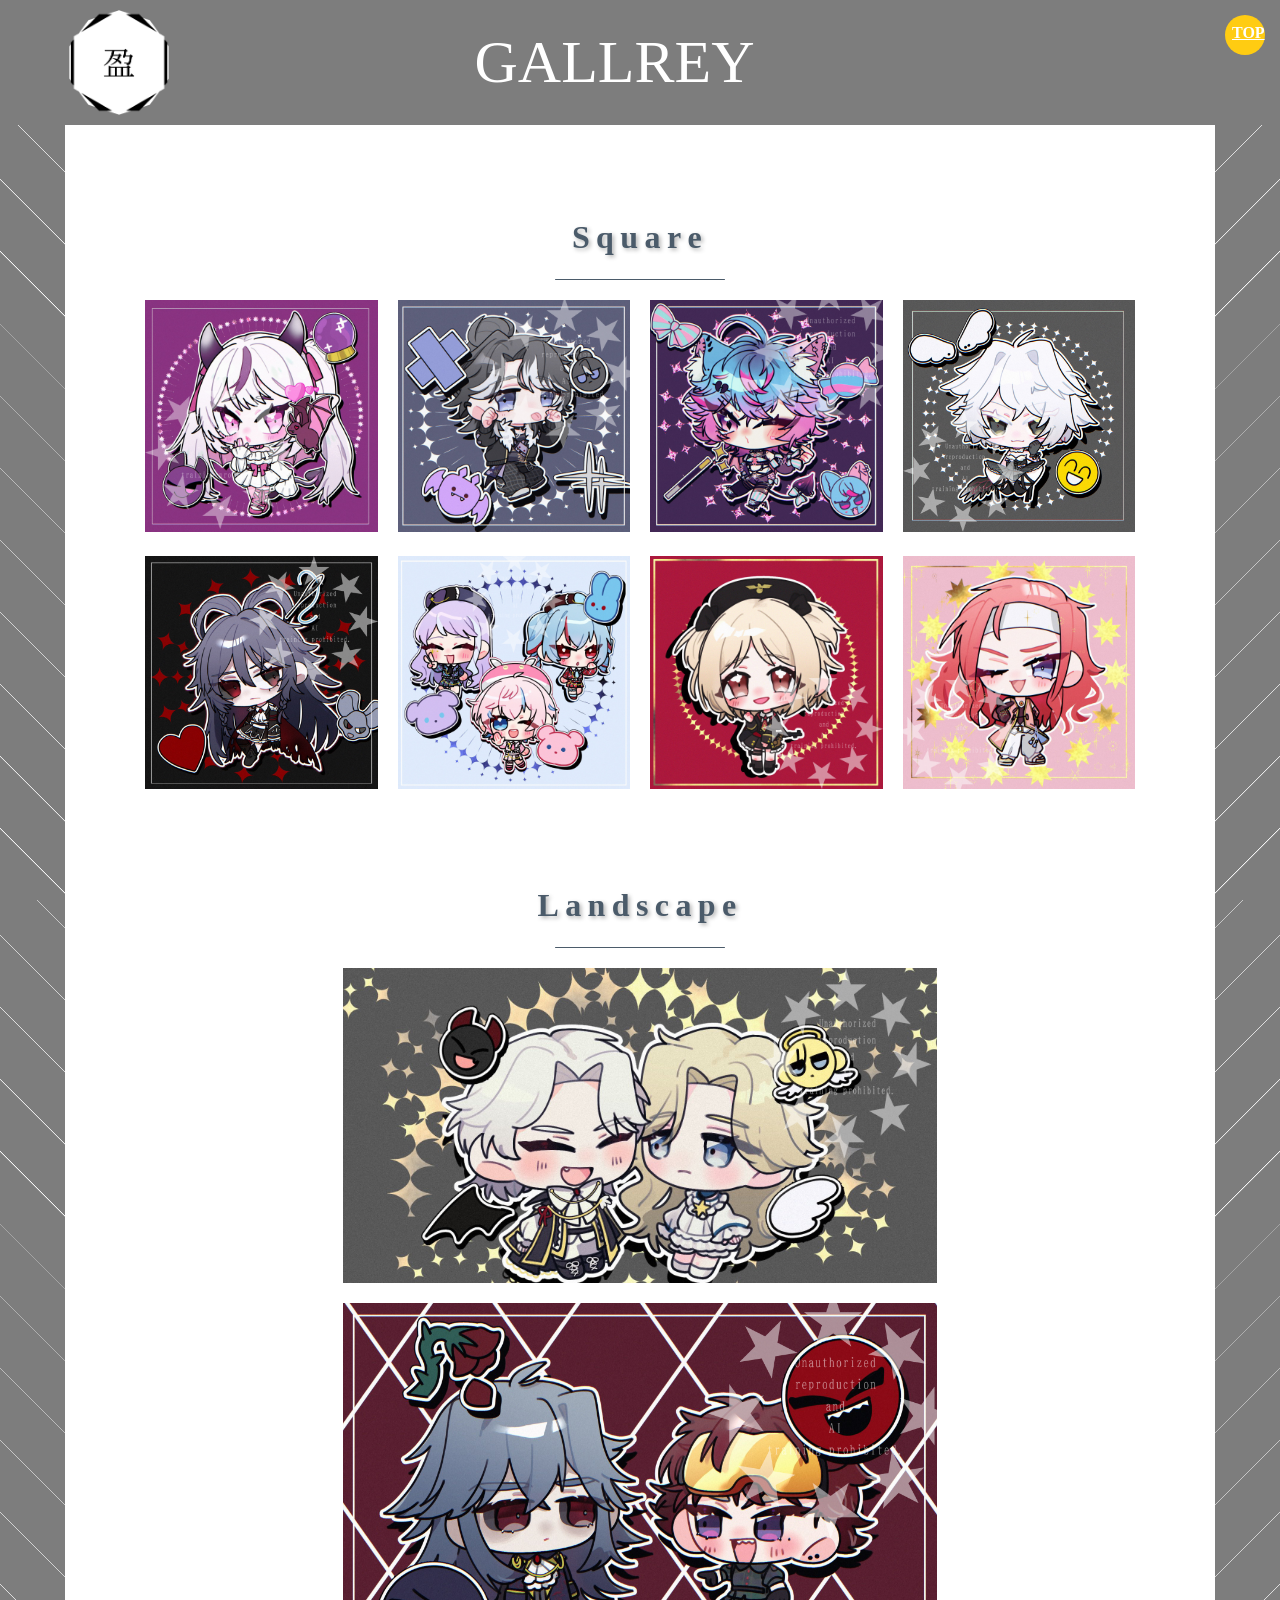
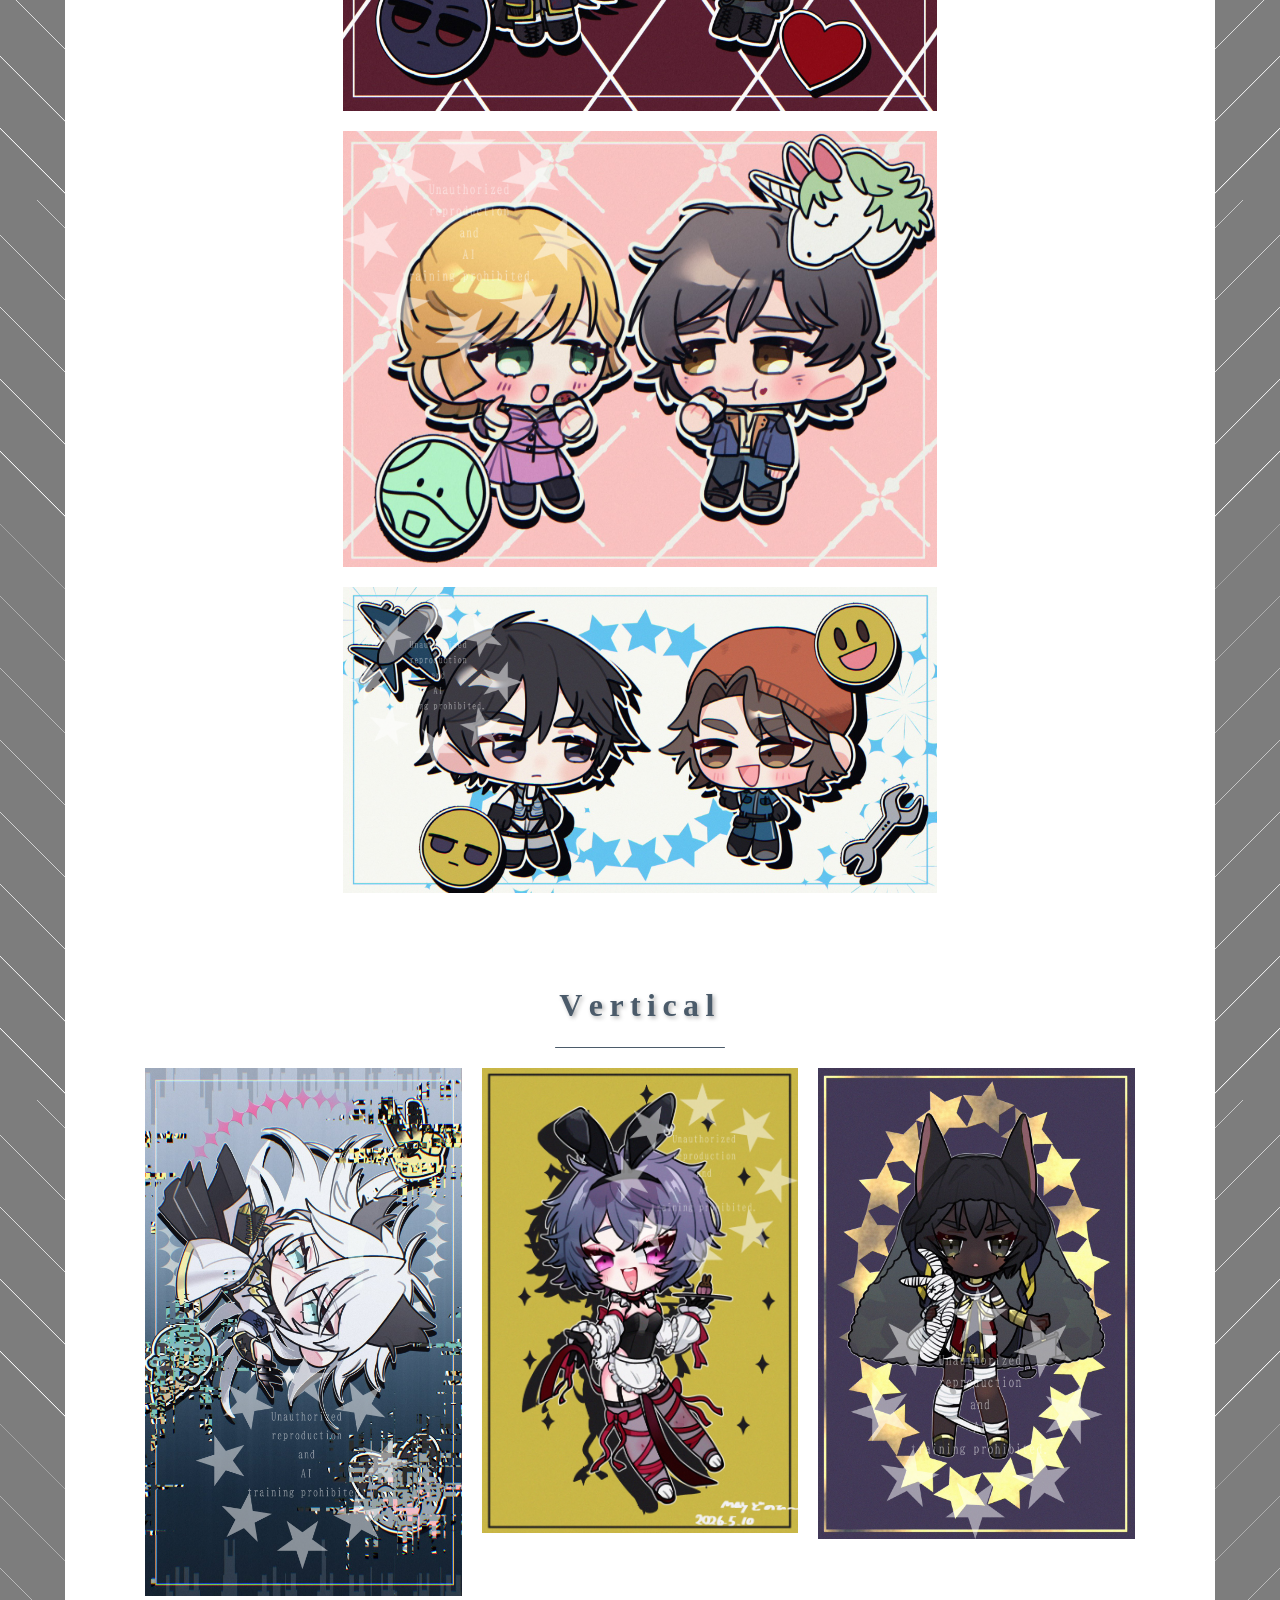
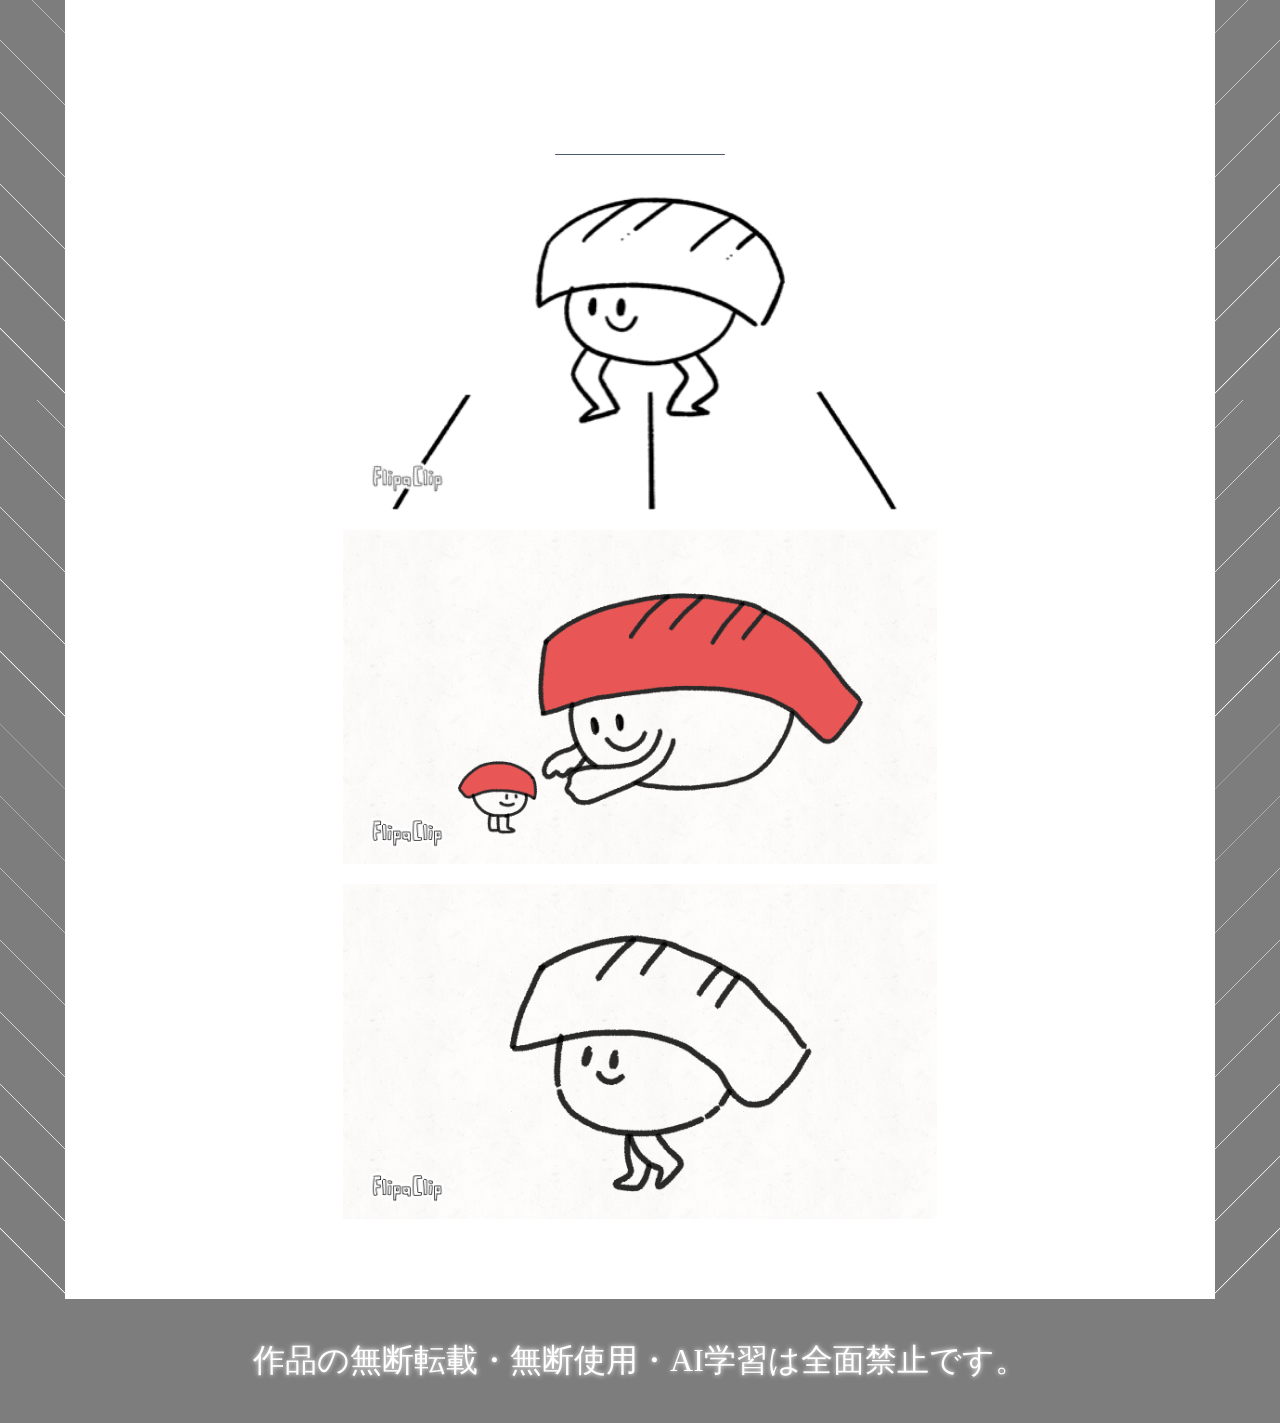
==== commit 7009304c: "main video" ====
--- a/gallery.html
+++ b/gallery.html
@@ -38,19 +38,19 @@
         <section id="Landscape">
             <h2 class="fade-text">Landscape</h2>
             <div class="grid-l">
-                    <a><img class="fade-up" src="common/land1.png" alt=""></a>
-                    <a><img class="fade-up" src="common/land2.png" alt=""></a>
-                    <a><img class="fade-up" src="common/land3.png" alt=""></a>
-                    <a><img class="fade-up" src="common/land4.png" alt=""></a>
+                    <a href="common/land1.png" data-lightbox="gallery" data-title="サンプル"><img class="fade-up" src="common/land1.png" alt=""></a>
+                    <a href="common/land2.png" data-lightbox="gallery" data-title="サンプル"><img class="fade-up" src="common/land2.png" alt=""></a>
+                    <a href="common/land3.png" data-lightbox="gallery" data-title="サンプル"><img class="fade-up" src="common/land3.png" alt=""></a>
+                    <a href="common/land4.png" data-lightbox="gallery" data-title="サンプル"><img class="fade-up" src="common/land4.png" alt=""></a>
                 </div>
         </section>
 
         <section id="Vertical">
             <h2 class="fade-text">Vertical</h2>
             <div class="grid-v">
-                <a><img class="fade-up" src="common/vati1.png" alt=""></a>
-                <a><img class="fade-up" src="common/vati2.png" alt=""></a>
-                <a><img class="fade-up" src="common/vati3.png" alt=""></a>
+                <a href="common/vati1.png" data-lightbox="gallery" data-title="サンプル"><img class="fade-up" src="common/vati1.png" alt=""></a>
+                <a href="common/vati2.png" data-lightbox="gallery" data-title="サンプル"><img class="fade-up" src="common/vati2.png" alt=""></a>
+                <a href="common/vati3.png" data-lightbox="gallery" data-title="サンプル"><img class="fade-up" src="common/vati3.png" alt=""></a>
             </div>
         </section>
 
--- a/css/pc.css
+++ b/css/pc.css
@@ -84,6 +84,18 @@
     display: block;
 }
 
+.header-video {
+    width: 100%;
+    height: 600px;
+    overflow: hidden;
+}
+
+.header-video video {
+    width: 100%;
+    height: 100%;
+    object-fit: cover;
+}
+
 main section {
   margin: 80px auto;
 }
--- a/css/sp.css
+++ b/css/sp.css
@@ -201,10 +201,26 @@
 
 /*GALLERYのCSS*/
 
-    .page-title {
+.page-title {
         font-size: 40px;
         padding: 0;
     }
 
-
-    }+.grid-g img {
+    width: 30%;
+    height: auto;
+    object-fit: cover;
+}
+
+.header-video {
+    width: 100%;
+    height: 300px;
+    overflow: hidden;
+}
+
+.header-video video {
+    width: 100%;
+    height: 100%;
+    object-fit: cover;
+    }
+}
